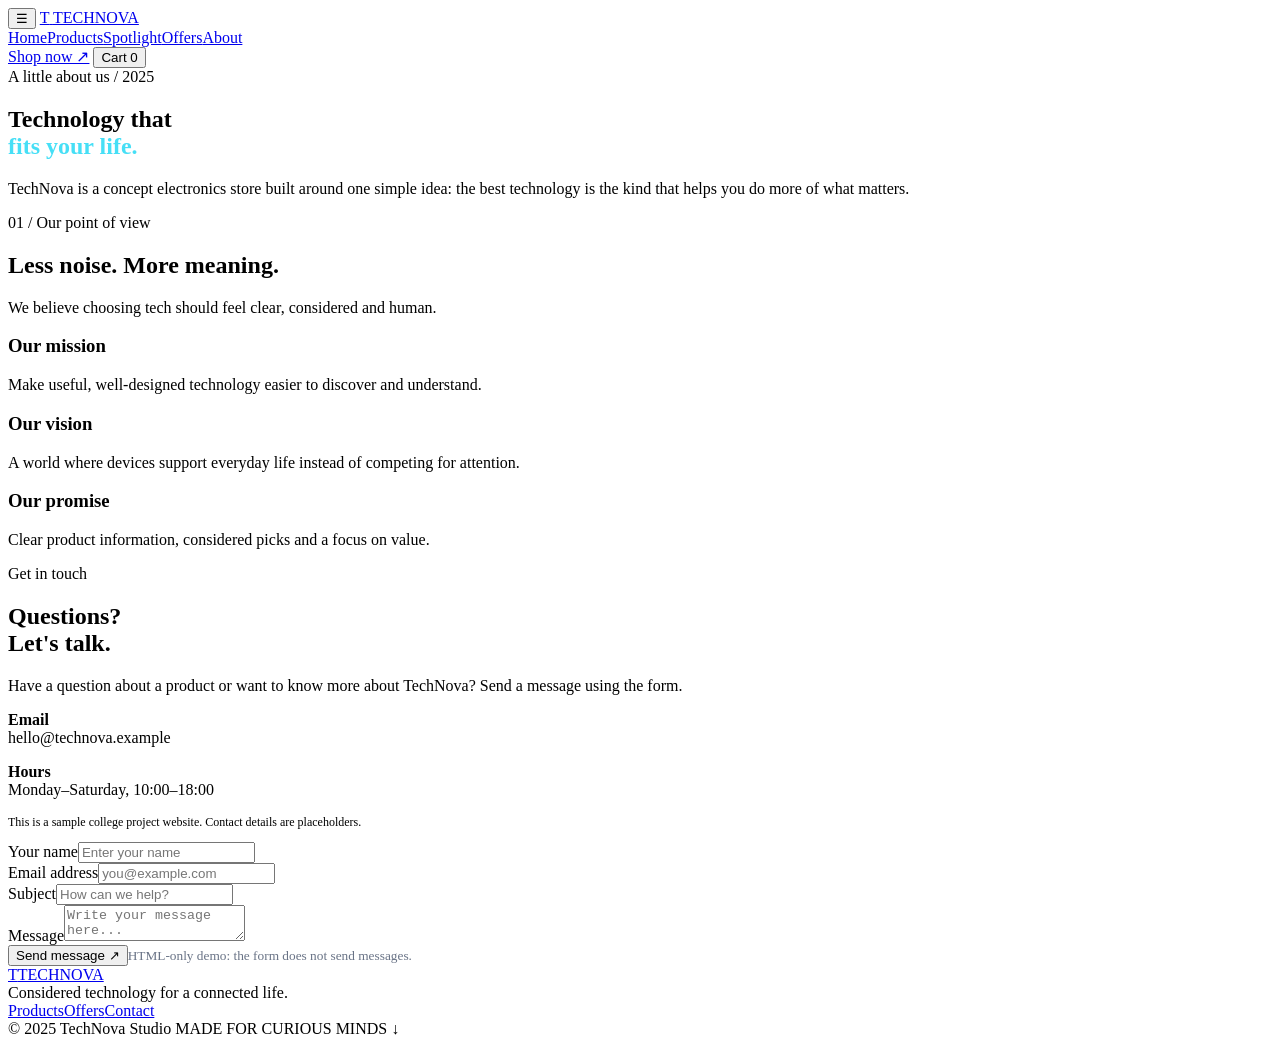
==== about.html @ 3a2dc0cf "Add files via upload" ====
<!DOCTYPE html>

<html lang="en"><head>
<meta charset="utf-8"/><meta content="width=device-width, initial-scale=1.0" name="viewport"/><title>About — TechNova</title><link href="css/style.css" rel="stylesheet"/><link rel="stylesheet" href="css/interactive.css"></head><body><header class="site-header"><button aria-expanded="false" aria-label="Open navigation menu" class="menu-toggle" type="button">☰</button>
<a class="brand" href="index.html">
<span class="brand-mark">T</span>
<span>TECHNOVA</span></a>
<nav aria-label="Main navigation" class="nav">
<a class="" href="index.html">Home</a><a class="" href="products.html">Products</a><a class="" href="product-details.html">Spotlight</a><a class="" href="offers.html">Offers</a><a class="active" href="about.html">About</a></nav>
<a class="pill" href="products.html">Shop now ↗</a>
<button aria-label="Open shopping cart" class="pill cart-trigger" type="button">Cart <span class="cart-count">0</span></button></header><main><section class="container page-intro"><div class="eyebrow">A little about us / 2025</div><h1>Technology that<br/><span style="color:#46dff6">fits your life.</span></h1><p>TechNova is a concept electronics store built around one simple idea: the best technology is the kind that helps you do more of what matters.</p></section><section class="container section"><div class="section-head"><div><div class="eyebrow">01 / Our point of view</div><h2>Less noise. More meaning.</h2></div><p>We believe choosing tech should feel clear, considered and human.</p></div><div class="promise-grid"><div class="promise-card"><h3>Our mission</h3><p>Make useful, well-designed technology easier to discover and understand.</p></div><div class="promise-card"><h3>Our vision</h3><p>A world where devices support everyday life instead of competing for attention.</p></div><div class="promise-card"><h3>Our promise</h3><p>Clear product information, considered picks and a focus on value.</p></div></div></section><section class="container contact-layout"><aside class="contact-panel"><div class="eyebrow">Get in touch</div><h2>Questions?<br/>Let's talk.</h2><p>Have a question about a product or want to know more about TechNova? Send a message using the form.</p><p><strong>Email</strong><br/>hello@technova.example</p><p><strong>Hours</strong><br/>Monday–Saturday, 10:00–18:00</p><p style="font-size:12px">This is a sample college project website. Contact details are placeholders.</p></aside><form action="#" class="contact-form"><div class="field"><label for="name">Your name</label><input id="name" name="name" placeholder="Enter your name"/></div><div class="field"><label for="email">Email address</label><input id="email" name="email" placeholder="you@example.com" type="email"/></div><div class="field full"><label for="subject">Subject</label><input id="subject" name="subject" placeholder="How can we help?"/></div><div class="field full"><label for="message">Message</label><textarea id="message" name="message" placeholder="Write your message here..."></textarea></div><div class="field full"><button class="button" type="submit">Send message ↗</button><small style="color:#697386">HTML-only demo: the form does not send messages.</small></div></form></section></main><footer class="site-footer"><div class="container">
<div class="footer-top"><div><a class="brand" href="index.html"><span class="brand-mark">T</span><span>TECHNOVA</span></a><div class="footer-tagline">Considered technology for a connected life.</div></div>
<div class="footer-links"><a href="products.html">Products</a><a href="offers.html">Offers</a><a href="about.html">Contact</a></div></div>
<div class="footer-bottom"><span>© 2025 TechNova Studio</span>
<span class="mono">MADE FOR CURIOUS MINDS ↓</span></div>
</div>
</footer>
<script defer="True" src="js/script.js"></script></body>
</html>
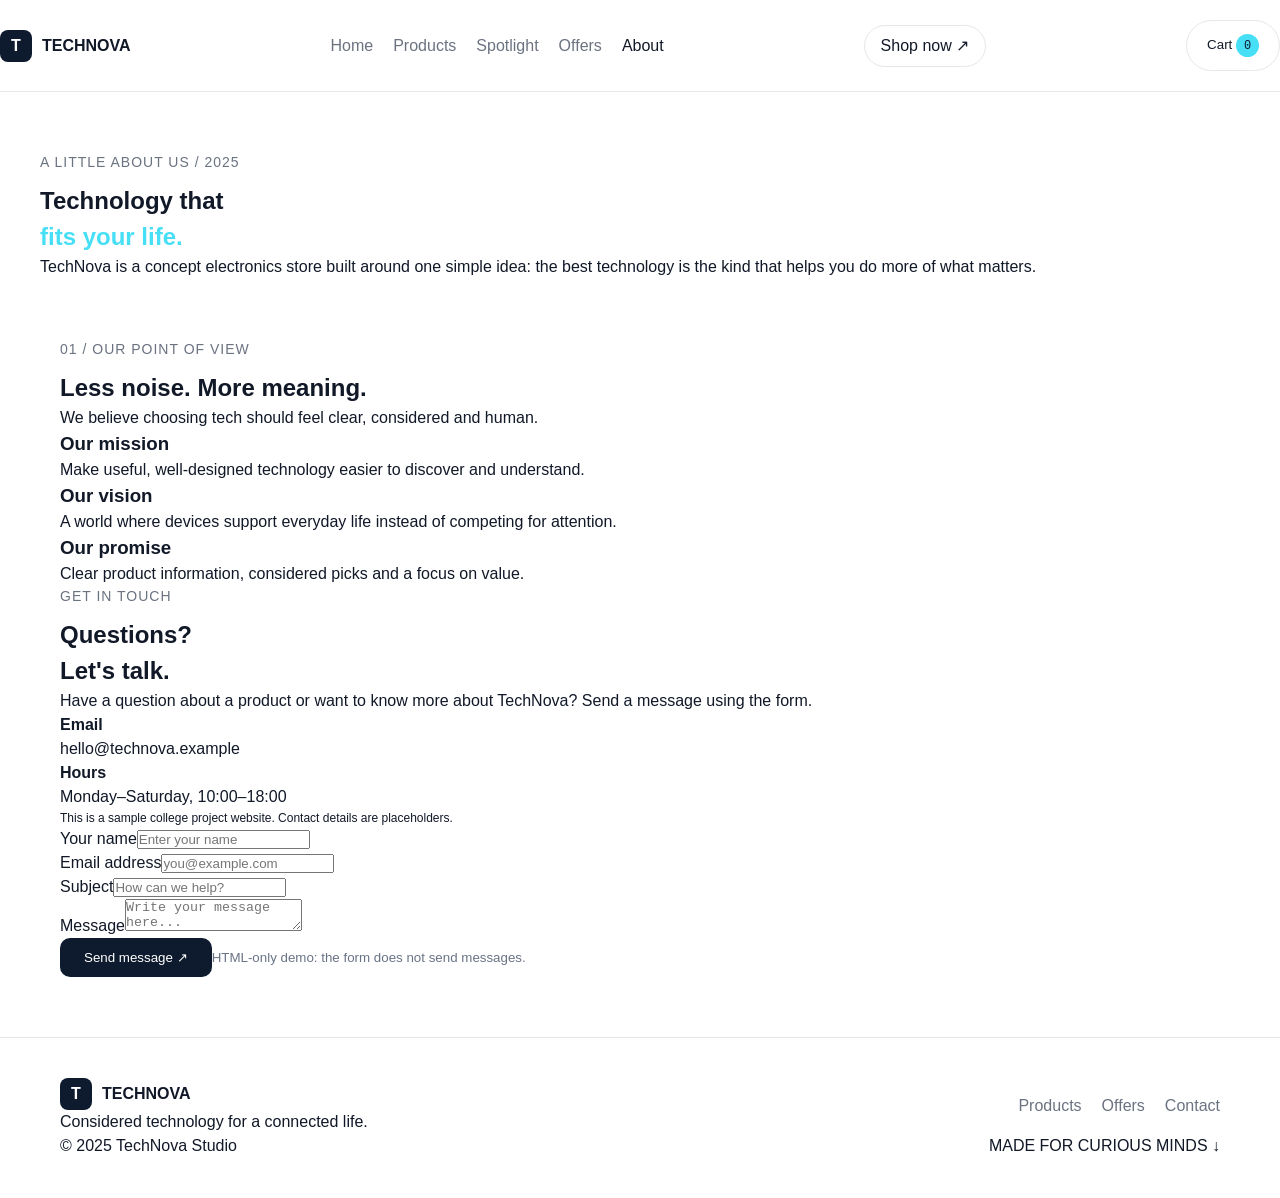
==== commit 5ea51adf: "Rename 5_about.html to about.html" ====
--- a/about.html
+++ b/about.html
@@ -16,4 +16,4 @@
 </div>
 </footer>
 <script defer="True" src="js/script.js"></script></body>
-</html>+</html>
--- a/css/style.css
+++ b/css/style.css
@@ -0,0 +1,156 @@
+:root {
+  --navy: #0e1b2e;
+  --navy-deep: #061326;
+  --cyan: #46dff6;
+  --ink: #111827;
+  --muted: #6b7280;
+  --border: #e5e7eb;
+}
+
+* {
+  margin: 0;
+  padding: 0;
+  box-sizing: border-box;
+}
+
+body {
+  font-family: -apple-system, BlinkMacSystemFont, "Segoe UI", Roboto, sans-serif;
+  color: var(--ink);
+  background: #ffffff;
+  line-height: 1.5;
+}
+
+.container {
+  max-width: 1200px;
+  margin: 0 auto;
+  padding: 0 20px;
+}
+
+/* Header & Nav */
+.site-header {
+  display: flex;
+  align-items: center;
+  justify-content: space-between;
+  padding: 20px 0;
+  border-bottom: 1px solid var(--border);
+}
+
+.brand {
+  display: flex;
+  align-items: center;
+  gap: 10px;
+  font-weight: 700;
+  text-decoration: none;
+  color: var(--ink);
+}
+
+.brand-mark {
+  background: var(--navy);
+  color: #fff;
+  width: 32px;
+  height: 32px;
+  display: grid;
+  place-items: center;
+  border-radius: 8px;
+}
+
+.nav {
+  display: flex;
+  gap: 20px;
+}
+
+.nav a {
+  text-decoration: none;
+  color: var(--muted);
+  font-weight: 500;
+}
+
+.nav a.active, .nav a:hover {
+  color: var(--ink);
+}
+
+.pill {
+  border: 1px solid var(--border);
+  padding: 8px 16px;
+  border-radius: 50px;
+  text-decoration: none;
+  color: var(--ink);
+  background: #fff;
+  cursor: pointer;
+}
+
+/* Buttons */
+.button {
+  display: inline-block;
+  background: var(--navy);
+  color: #fff;
+  padding: 12px 24px;
+  border-radius: 10px;
+  text-decoration: none;
+  border: none;
+  cursor: pointer;
+  font-weight: 500;
+}
+
+/* Hero & Intro */
+.page-intro, .hero {
+  padding: 60px 0;
+}
+
+.eyebrow {
+  color: var(--muted);
+  font-size: 14px;
+  text-transform: uppercase;
+  letter-spacing: 1px;
+  margin-bottom: 10px;
+}
+
+/* Product Cards Grid */
+.products-grid {
+  display: grid;
+  grid-template-columns: repeat(auto-fill, minmax(260px, 1fr));
+  gap: 24px;
+  padding: 40px 0;
+}
+
+.product-card {
+  border: 1px solid var(--border);
+  border-radius: 16px;
+  overflow: hidden;
+  background: #fff;
+}
+
+.product-image img {
+  width: 100%;
+  height: 220px;
+  object-fit: cover;
+}
+
+.product-info {
+  padding: 20px;
+}
+
+.price {
+  font-weight: 700;
+  font-size: 18px;
+  margin: 10px 0;
+}
+
+/* Footer */
+.site-footer {
+  border-top: 1px solid var(--border);
+  padding: 40px 0;
+  margin-top: 60px;
+}
+
+.footer-top, .footer-bottom {
+  display: flex;
+  justify-content: space-between;
+  align-items: center;
+}
+
+.footer-links a {
+  margin-left: 20px;
+  color: var(--muted);
+  text-decoration: none;
+}
--- a/css/interactive.css
+++ b/css/interactive.css
@@ -0,0 +1,61 @@
+/* TechNova enhancements — append-only stylesheet; keeps your original style.css intact */
+.menu-toggle { display:none; border:0; background:var(--navy); color:#fff; width:42px; height:42px; border-radius:12px; font-size:23px; cursor:pointer; }
+.cart-trigger { gap:9px; padding:13px 20px; }
+.cart-count { display:inline-grid; place-items:center; min-width:23px; height:23px; padding:0 6px; border-radius:50px; background:var(--cyan); color:var(--ink); font:12px 'DM Mono',monospace; }
+.product-actions { display:flex; align-items:center; gap:10px; margin-top:14px; }
+.product-actions .button { margin-top:0; flex:1; }
+.wishlist-btn { width:43px; height:43px; border:1px solid #dfe5ed; border-radius:50%; background:#fff; color:var(--ink); font-size:22px; cursor:pointer; transition:.2s; }
+.wishlist-btn:hover, .wishlist-btn.is-active { color:#e34868; border-color:#e34868; background:#fff4f6; }
+.shop-toolbar { display:grid; grid-template-columns:1.5fr 1fr 1fr; gap:13px; margin:-12px 0 28px; }
+.shop-toolbar input, .shop-toolbar select { min-height:50px; }
+.product-card[hidden] { display:none !important; }
+.no-results { grid-column:1/-1; padding:35px; text-align:center; color:var(--muted); background:#f6f9fc; border-radius:18px; }
+.tn-toast { position:fixed; z-index:1200; left:50%; bottom:26px; transform:translate(-50%,20px); opacity:0; pointer-events:none; background:var(--navy-deep); color:white; padding:14px 22px; border-radius:14px; box-shadow:0 12px 35px #06132630; transition:.25s; max-width:calc(100% - 30px); text-align:center; }
+.tn-toast.show { opacity:1; transform:translate(-50%,0); }
+.cart-drawer { position:fixed; inset:0; z-index:1100; visibility:hidden; pointer-events:none; }
+.cart-drawer.open { visibility:visible; pointer-events:auto; }
+.cart-backdrop { position:absolute; inset:0; background:#06132688; opacity:0; transition:.25s; }
+.cart-drawer.open .cart-backdrop { opacity:1; }
+.cart-panel { position:absolute; right:0; top:0; height:100%; width:min(470px,100%); background:#fff; padding:28px; display:flex; flex-direction:column; transform:translateX(100%); transition:transform .3s ease; box-shadow:-20px 0 60px #06132620; }
+.cart-drawer.open .cart-panel { transform:translateX(0); }
+.cart-heading { display:flex; justify-content:space-between; align-items:center; border-bottom:1px solid #edf0f4; padding-bottom:20px; }
+.cart-heading h2 { margin:7px 0 0; font-size:28px; letter-spacing:-.05em; }
+.cart-close { border:0; background:#f1f5f9; border-radius:50%; width:40px; height:40px; font-size:25px; cursor:pointer; }
+.cart-items { overflow:auto; flex:1; padding:12px 0; }
+.cart-empty { text-align:center; padding:60px 10px; color:var(--muted); }
+.cart-empty span { font-size:38px; }
+.cart-empty h3 { color:var(--ink); }
+.cart-row { display:flex; justify-content:space-between; align-items:center; gap:14px; padding:17px 0; border-bottom:1px solid #edf0f4; }
+.cart-item-copy { display:grid; gap:6px; }
+.cart-item-copy strong { font-size:14px; }
+.cart-item-copy span { color:var(--muted); font-size:13px; }
+.cart-item-controls { display:flex; align-items:center; gap:8px; }
+.cart-item-controls button:not(.remove-item) { border:1px solid #dfe5ed; background:white; width:28px; height:28px; border-radius:8px; cursor:pointer; }
+.cart-item-controls span { min-width:14px; text-align:center; }
+.cart-item-controls .remove-item { border:0; background:none; color:#d34a60; cursor:pointer; font-size:12px; }
+.cart-bottom { border-top:1px solid #edf0f4; padding-top:20px; }
+.cart-total { display:flex; justify-content:space-between; font-size:17px; }
+.cart-note { color:var(--muted); font-size:12px; }
+.checkout-btn { width:100%; }
+body.cart-open { overflow:hidden; }
+.reveal { opacity:0; transform:translateY(20px); transition:opacity .55s ease, transform .55s ease; }
+.reveal.is-visible { opacity:1; transform:translateY(0); }
+@media (max-width:900px) {
+  .site-header { position:relative; }
+  .menu-toggle { display:inline-grid; place-items:center; order:0; }
+  .site-header .brand { margin-right:auto; }
+  .site-header .nav { display:none; order:4; width:100%; padding:12px 0 4px; }
+  .site-header.menu-open .nav { display:flex; }
+  .site-header .cart-trigger { order:2; }
+}
+@media (max-width:600px) {
+  .shop-toolbar { grid-template-columns:1fr; margin-top:0; }
+  .cart-panel { padding:22px 18px; }
+  .cart-row { align-items:flex-start; flex-direction:column; }
+  .cart-item-controls { width:100%; }
+  .cart-item-controls .remove-item { margin-left:auto; }
+}
+@media (prefers-reduced-motion:reduce) {
+  *, *::before, *::after { scroll-behavior:auto !important; transition-duration:.01ms !important; animation-duration:.01ms !important; }
+  .reveal { opacity:1; transform:none; }
+}
